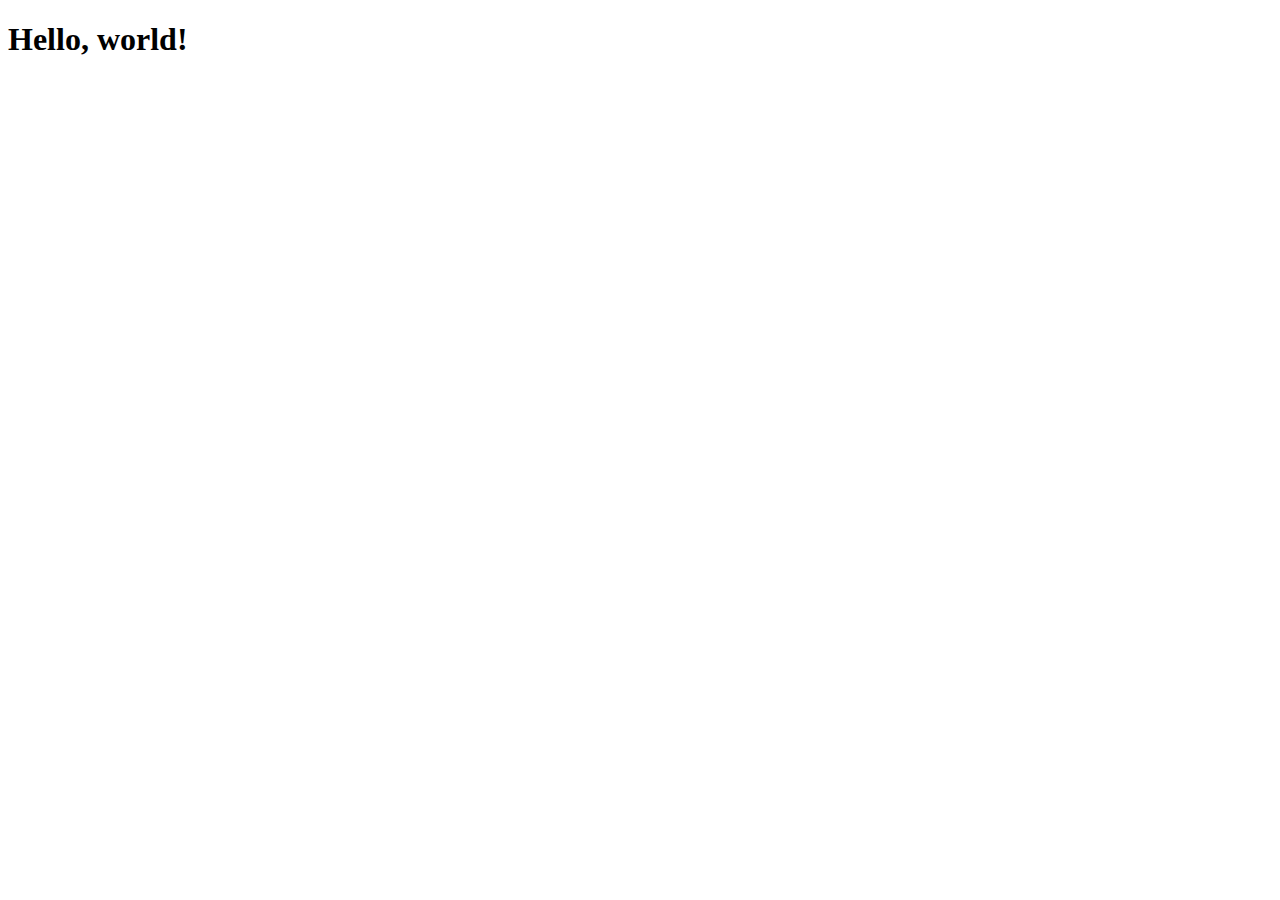
==== FinTech-PlanoReal/index.html @ e1051105 "Inicio-Projeto" ====
<!doctype html>
<html lang="pt-BR">

<head>
    <meta charset="utf-8">
    <meta name="viewport" content="width=device-width, initial-scale=1">
    <title>Plano Real</title>

    <link href="https://cdn.jsdelivr.net/npm/bootstrap@5.3.2/dist/css/bootstrap.min.css" rel="stylesheet"
        integrity="sha384-T3c6CoIi6uLrA9TneNEoa7RxnatzjcDSCmG1MXxSR1GAsXEV/Dwwykc2MPK8M2HN" crossorigin="anonymous">

    <link rel="stylesheet" href="./assets/css/styles.css">
</head>

<body>
    <h1>Hello, world!</h1>

    <script src="https://cdn.jsdelivr.net/npm/bootstrap@5.3.2/dist/js/bootstrap.bundle.min.js"
        integrity="sha384-C6RzsynM9kWDrMNeT87bh95OGNyZPhcTNXj1NW7RuBCsyN/o0jlpcV8Qyq46cDfL"
        crossorigin="anonymous"></script>
</body>

</html>
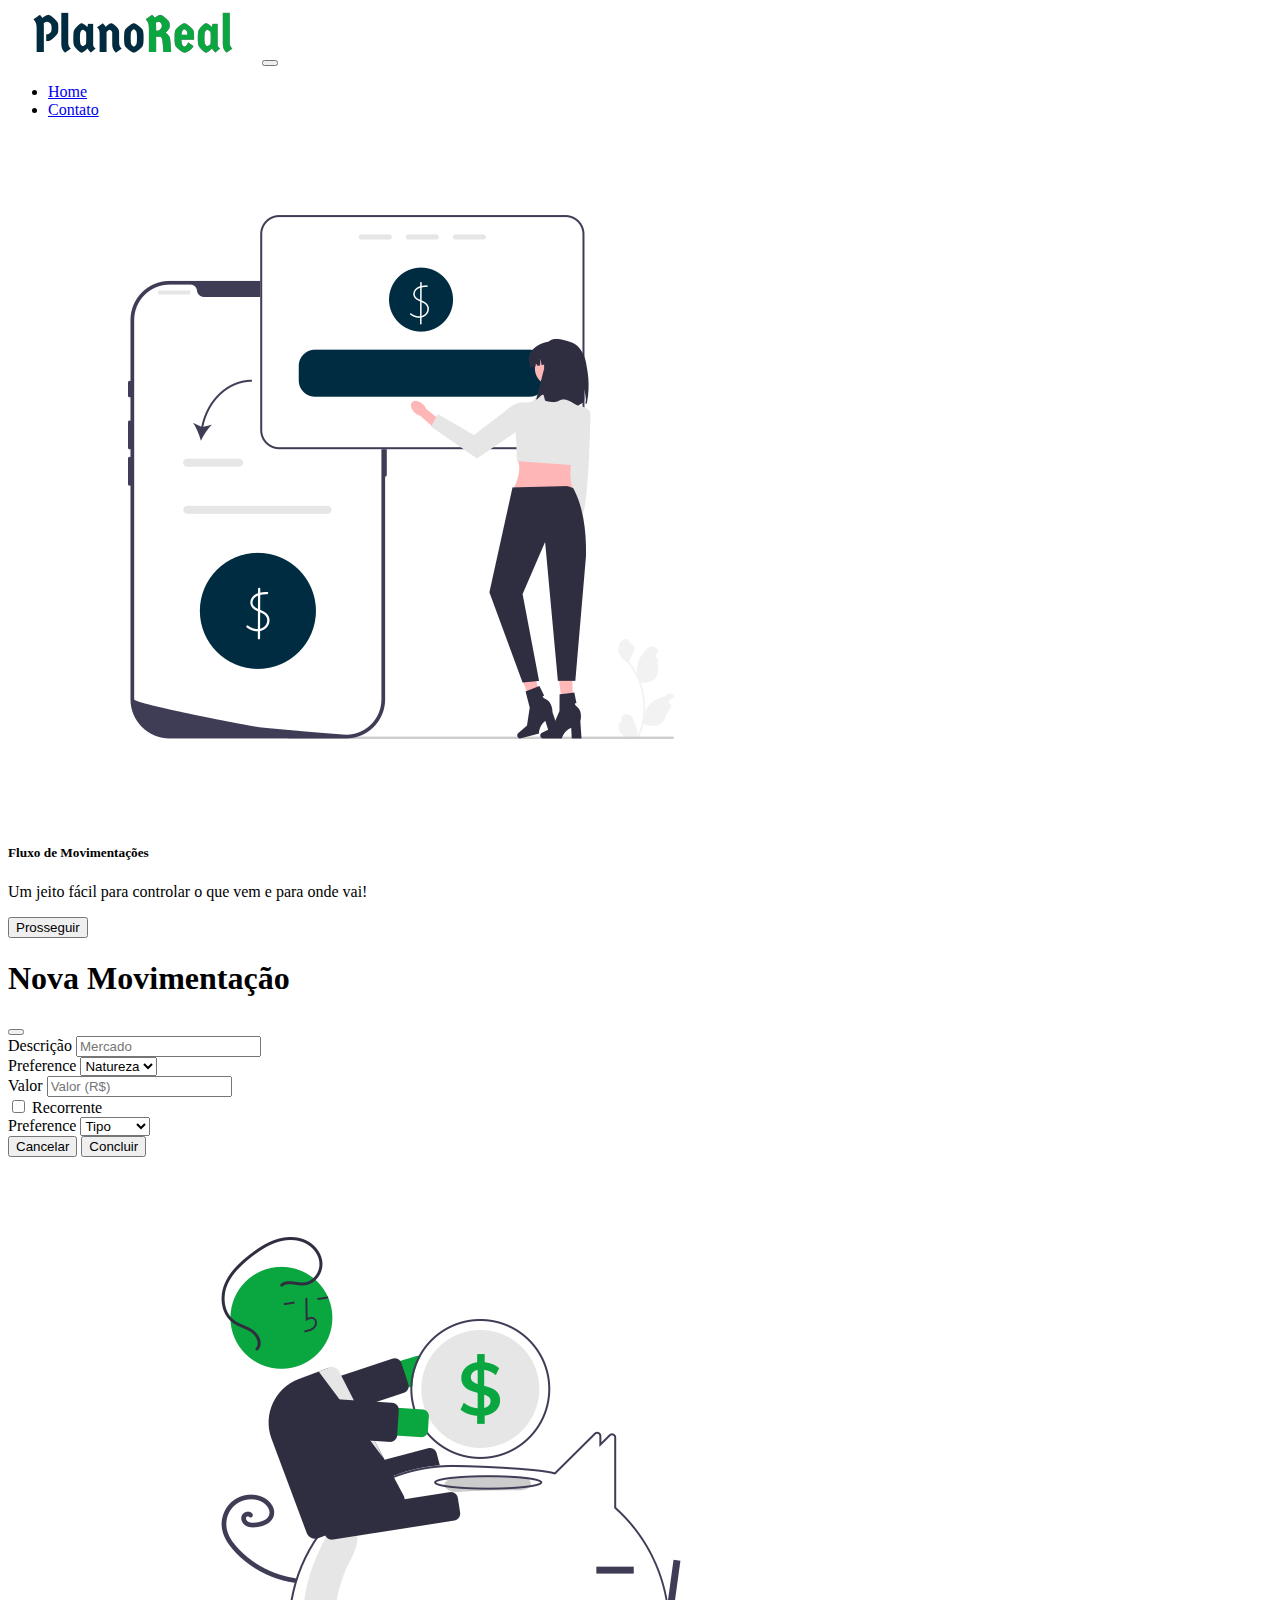
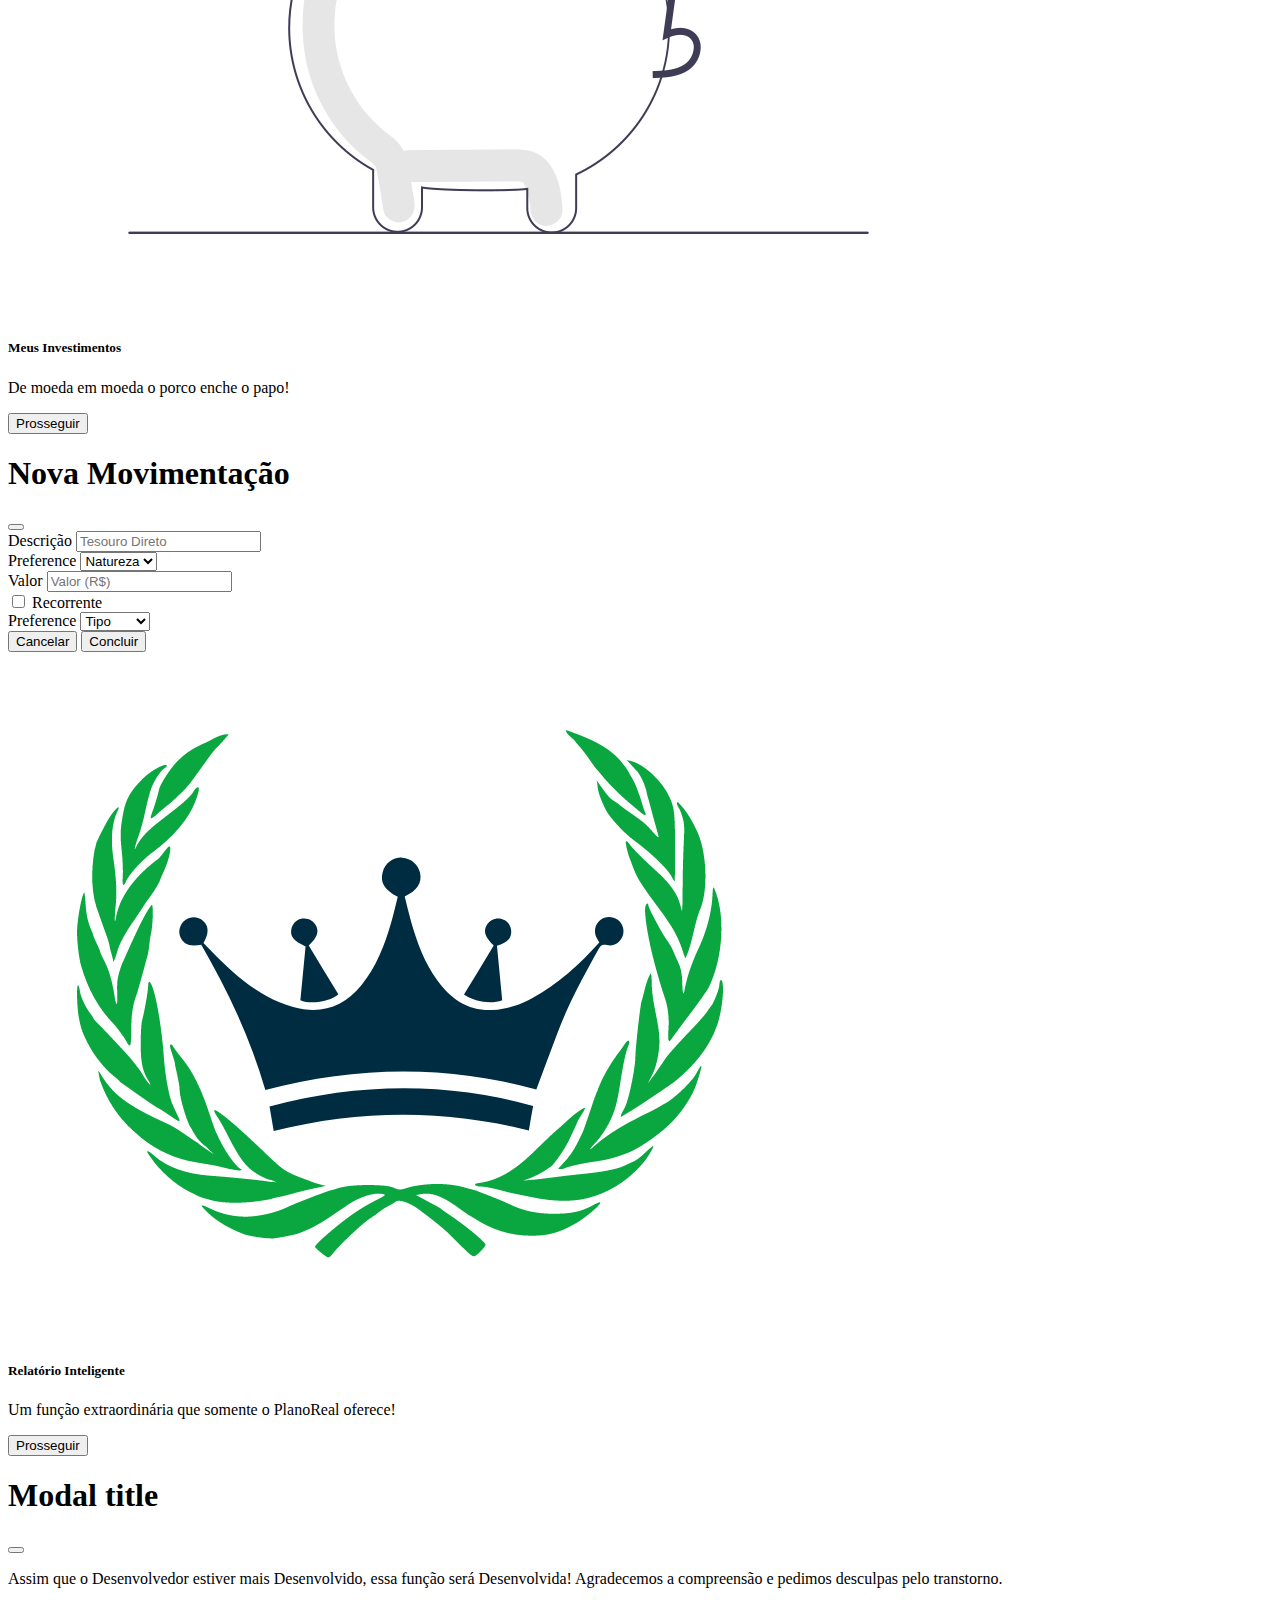
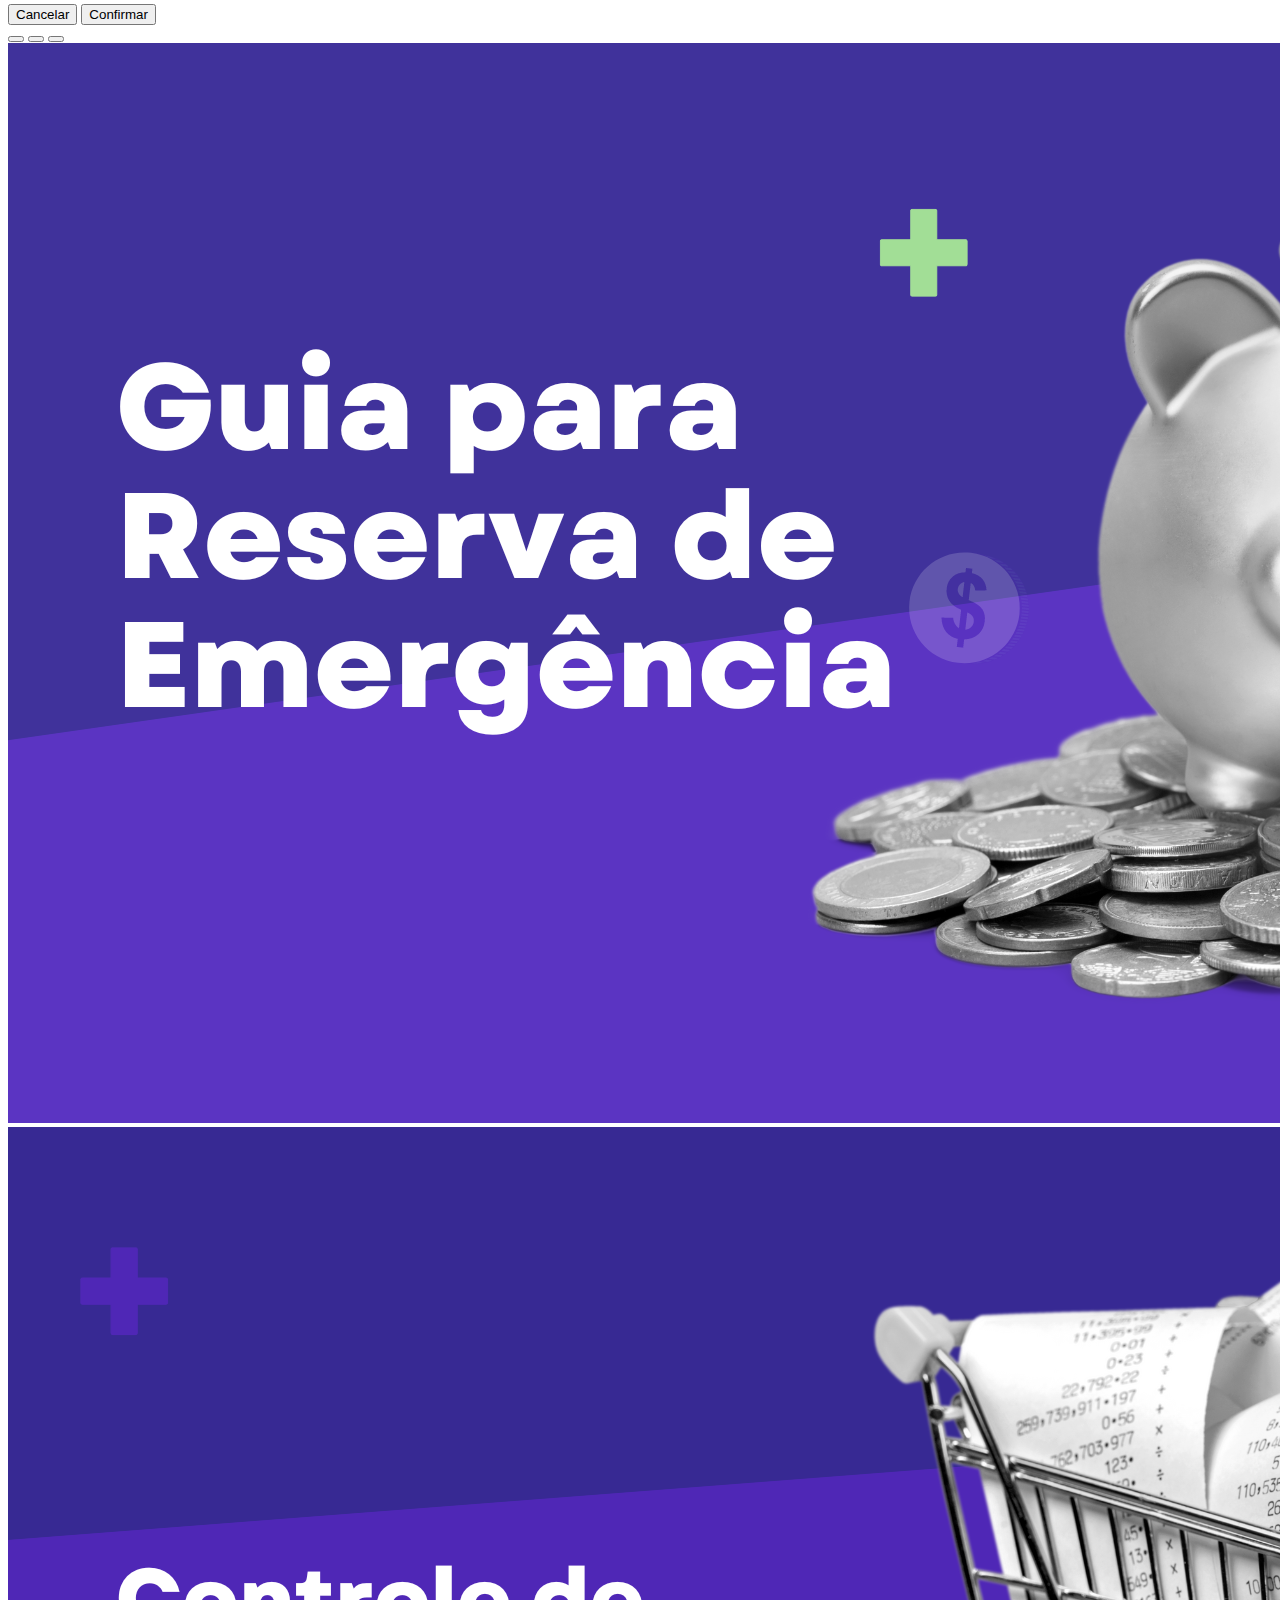
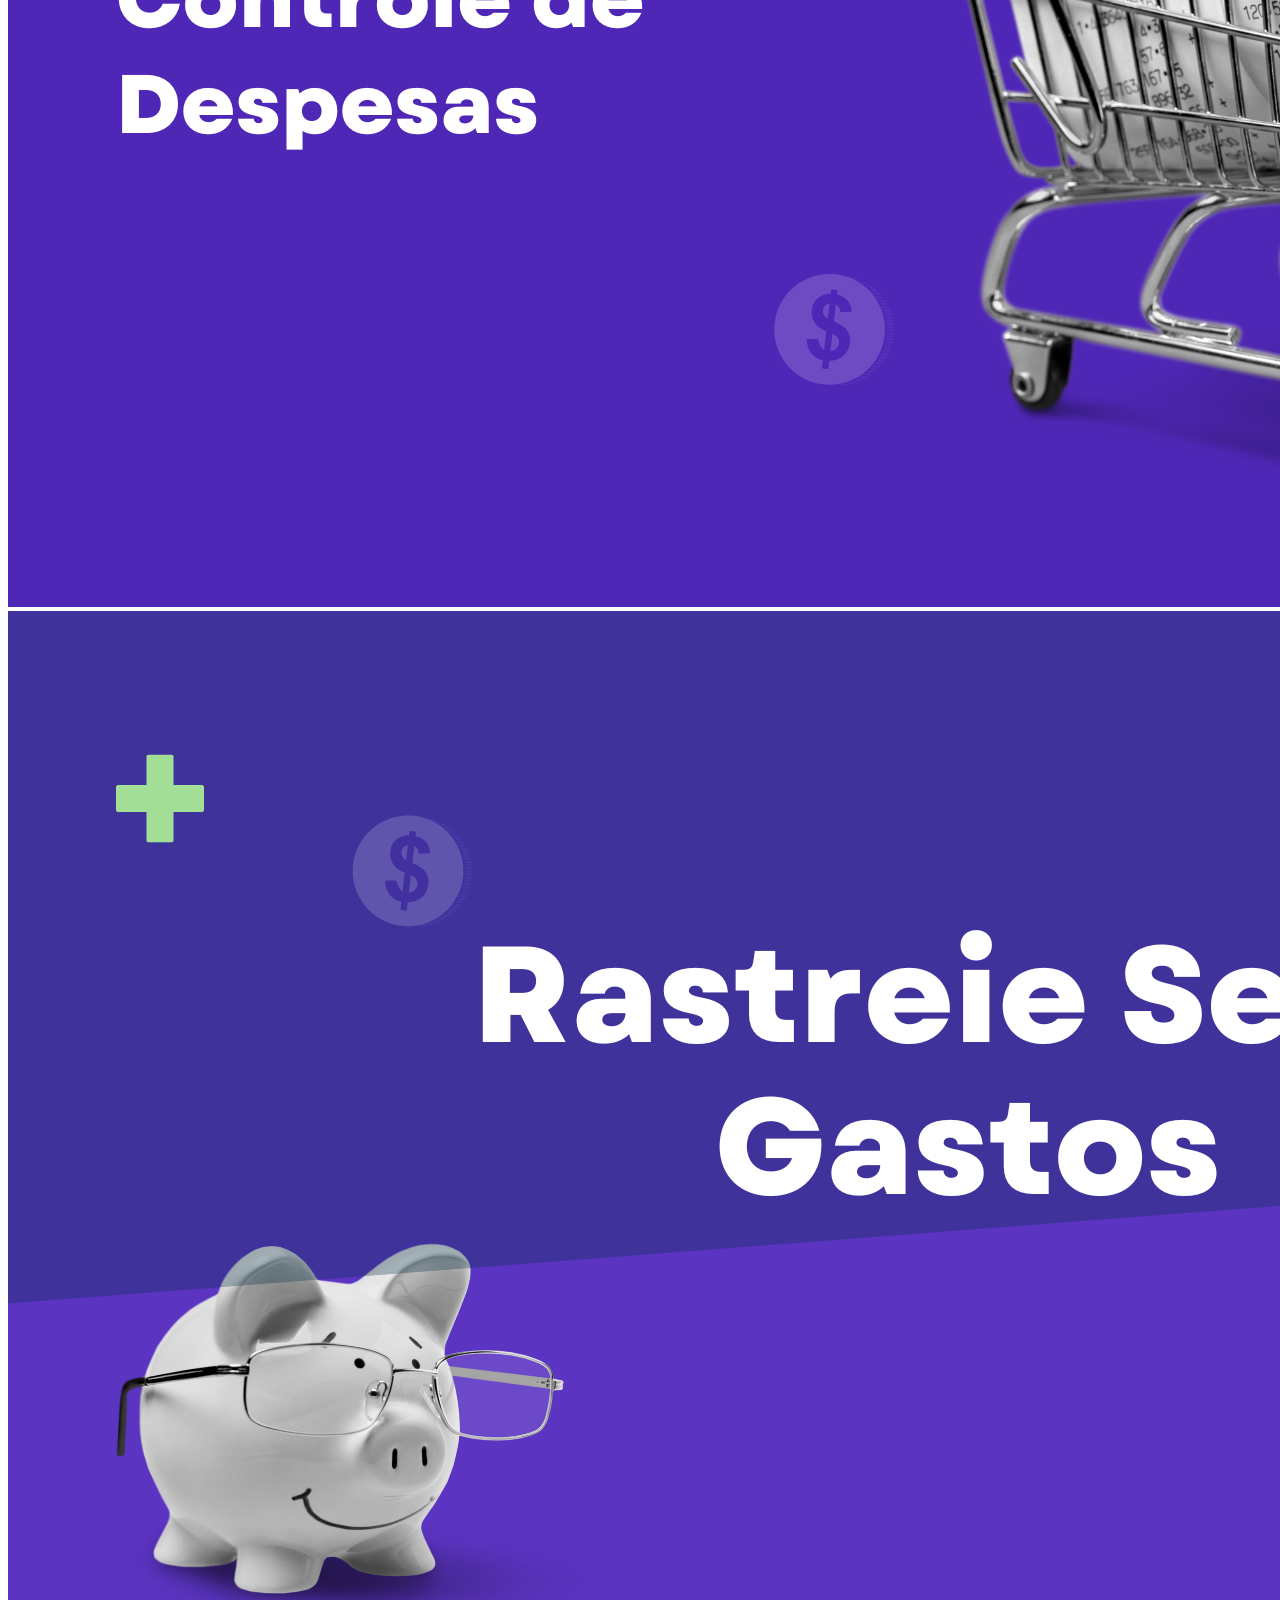
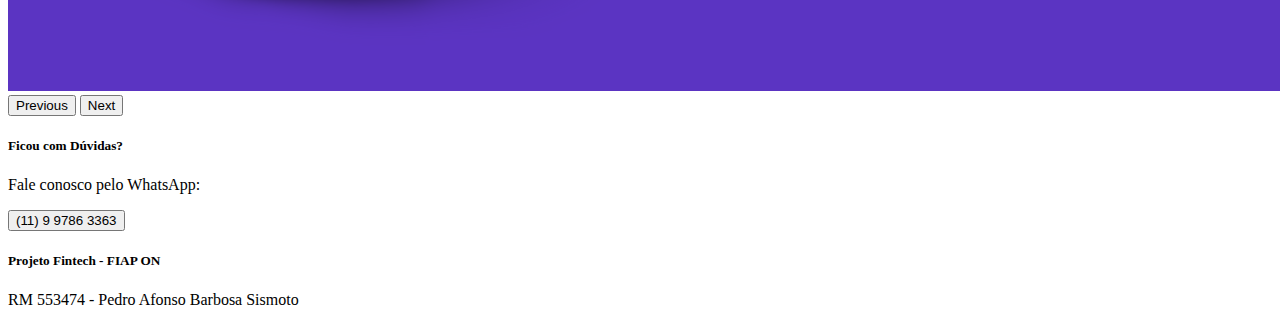
==== commit c65531d3: "Projeto Final" ====
--- a/FinTech-PlanoReal/index.html
+++ b/FinTech-PlanoReal/index.html
@@ -6,6 +6,10 @@
     <meta name="viewport" content="width=device-width, initial-scale=1">
     <title>Plano Real</title>
 
+    <link rel="stylesheet" href="https://cdnjs.cloudflare.com/ajax/libs/font-awesome/6.2.0/css/all.min.css"
+        integrity="sha512-xh6O/CkQoPOWDdYTDqeRdPCVd1SpvCA9XXcUnZS2FmJNp1coAFzvtCN9BmamE+4aHK8yyUHUSCcJHgXloTyT2A=="
+        crossorigin="anonymous" referrerpolicy="no-referrer" />
+
     <link href="https://cdn.jsdelivr.net/npm/bootstrap@5.3.2/dist/css/bootstrap.min.css" rel="stylesheet"
         integrity="sha384-T3c6CoIi6uLrA9TneNEoa7RxnatzjcDSCmG1MXxSR1GAsXEV/Dwwykc2MPK8M2HN" crossorigin="anonymous">
 
@@ -13,7 +17,316 @@
 </head>
 
 <body>
-    <h1>Hello, world!</h1>
+
+    <!-- Parâmetros da NavBar -->
+    <header class="container sticky-top">
+        <nav class="navbar navbar-expand-lg">
+            <div class="container-fluid">
+                <a class="navbar-brand" href="#"><img src="./assets/images/logo-nome.png"
+                        alt="Logo da Aplicação Plano Real" class="img-navbar"></a>
+                <button class="navbar-toggler" type="button" data-bs-toggle="collapse"
+                    data-bs-target="#navbarSupportedContent" aria-controls="navbarSupportedContent"
+                    aria-expanded="false" aria-label="Toggle navigation">
+                    <span class="navbar-toggler-icon"></span>
+                </button>
+                <div class="collapse navbar-collapse" id="navbarSupportedContent">
+                    <ul class="navbar-nav ms-auto mb-2 mb-lg-0">
+                        <li class="nav-item">
+                            <a class="nav-link active" aria-current="page" href="#">Home</a>
+                        </li>
+                        <li class="nav-item">
+                            <a class="nav-link" href="#contato">Contato</a>
+                        </li>
+                    </ul>
+                </div>
+            </div>
+        </nav>
+    </header>
+
+    <!-- Parâmetros dos Cards -->
+    <main class="container text-center">
+        <div class="container my-2">
+            <div class="row">
+
+                <!-- Primeiro Card - Movimentações -->
+                <div class="col-md-6 col-lg-4 my-3" id="movimentacao">
+                    <div class="card">
+                        <img src="./assets/images/operacoes.png" class="card-img-top"
+                            alt="Uma pessoa interagindo com o Cartão e o Celular">
+                        <div class="card-body">
+                            <h5 class="card-title">Fluxo de Movimentações</h5>
+                            <p class="card-text">Um jeito fácil para controlar o que vem e para onde vai!</p>
+
+                            <!-- Botão Modal -->
+                            <button type="button" class="btn btn-primary" data-bs-toggle="modal"
+                                data-bs-target="#exampleModal">
+                                Prosseguir
+                            </button>
+
+                            <!-- Modal -->
+                            <div class="modal fade" id="exampleModal" tabindex="-1" aria-labelledby="exampleModalLabel"
+                                aria-hidden="true">
+                                <div class="modal-dialog">
+                                    <div class="modal-content">
+                                        <div class="modal-header">
+                                            <h1 class="modal-title fs-5" id="exampleModalLabel">Nova Movimentação</h1>
+                                            <button type="button" class="btn-close" data-bs-dismiss="modal"
+                                                aria-label="Close"></button>
+                                        </div>
+                                        <div class="modal-body">
+
+                                            <!-- Forms do Modal -->
+
+                                            <form class="row gy-2 gx-3 align-items-center">
+                                                <div class="col-auto">
+                                                    <label class="visually-hidden"
+                                                        for="autoSizingInput">Descrição</label>
+                                                    <input type="text" class="form-control" id="autoSizingInput"
+                                                        placeholder="Mercado">
+                                                </div>
+
+                                                <div class="col-auto">
+                                                    <label class="visually-hidden"
+                                                        for="autoSizingSelect">Preference</label>
+                                                    <select class="form-select" id="autoSizingSelect">
+                                                        <option selected>Natureza</option>
+                                                        <option value="1">Despesa</option>
+                                                        <option value="2">Receita</option>
+                                                    </select>
+                                                </div>
+
+                                                <div class="col-auto">
+                                                    <label class="visually-hidden" for="autoSizingInput">Valor</label>
+                                                    <input type="number" class="form-control" id="autoSizingInputNumber"
+                                                        placeholder="Valor (R$)">
+                                                </div>
+
+                                                <div class="col-auto">
+                                                    <div class="form-check form-switch">
+                                                        <input class="form-check-input" type="checkbox" role="switch"
+                                                            id="flexSwitchCheckDefault">
+                                                        <label class="form-check-label"
+                                                            for="flexSwitchCheckDefault">Recorrente</label>
+                                                    </div>
+                                                </div>
+                                                <div class="col-auto">
+                                                    <label class="visually-hidden"
+                                                        for="autoSizingSelect">Preference</label>
+                                                    <select class="form-select" id="autoSizingSelect2">
+                                                        <option selected>Tipo</option>
+                                                        <option value="1">Fixa</option>
+                                                        <option value="2">Variável</option>
+                                                    </select>
+                                                </div>
+                                            </form>
+
+                                        </div>
+                                        <div class="modal-footer">
+                                            <button type="button" class="btn btn-secondary"
+                                                data-bs-dismiss="modal">Cancelar</button>
+                                            <button type="button" class="btn btn-primary">Concluir</button>
+                                        </div>
+                                    </div>
+                                </div>
+                            </div>
+                        </div>
+                    </div>
+                </div>
+
+                <!-- Segundo Card - Investimentos -->
+                <div class="col-md-6 col-lg-4 my-3" id="investimento">
+                    <div class="card">
+                        <img src="./assets/images/investimentos.png" class="card-img-top"
+                            alt="Uma pessoa colocando moedas em cima de um porco">
+                        <div class="card-body">
+                            <h5 class="card-title">Meus Investimentos</h5>
+                            <p class="card-text">De moeda em moeda o porco enche o papo!</p>
+
+                            <!-- Botão Modal -->
+                            <button type="button" class="btn btn-primary" data-bs-toggle="modal"
+                                data-bs-target="#exampleModal2">
+                                Prosseguir
+                            </button>
+
+                            <!-- Modal -->
+                            <div class="modal fade" id="exampleModal2" tabindex="-1" aria-labelledby="exampleModalLabel"
+                                aria-hidden="true">
+                                <div class="modal-dialog">
+                                    <div class="modal-content">
+                                        <div class="modal-header">
+                                            <h1 class="modal-title fs-5" id="exampleModalLabel">Nova Movimentação</h1>
+                                            <button type="button" class="btn-close" data-bs-dismiss="modal"
+                                                aria-label="Close"></button>
+                                        </div>
+                                        <div class="modal-body">
+
+                                            <!-- Forms do Modal -->
+
+                                            <form class="row gy-2 gx-3 align-items-center">
+                                                <div class="col-auto">
+                                                    <label class="visually-hidden"
+                                                        for="autoSizingInput">Descrição</label>
+                                                    <input type="text" class="form-control" id="autoSizingInput2"
+                                                        placeholder="Tesouro Direto">
+                                                </div>
+
+                                                <div class="col-auto">
+                                                    <label class="visually-hidden"
+                                                        for="autoSizingSelect">Preference</label>
+                                                    <select class="form-select" id="autoSizingSelect2">
+                                                        <option selected>Natureza</option>
+                                                        <option value="1">Aporte</option>
+                                                        <option value="2">Resgate</option>
+                                                    </select>
+                                                </div>
+
+                                                <div class="col-auto">
+                                                    <label class="visually-hidden" for="autoSizingInput">Valor</label>
+                                                    <input type="number" class="form-control"
+                                                        id="autoSizingInputNumber2" placeholder="Valor (R$)">
+                                                </div>
+
+                                                <div class="col-auto">
+                                                    <div class="form-check form-switch">
+                                                        <input class="form-check-input" type="checkbox" role="switch"
+                                                            id="flexSwitchCheckDefault2">
+                                                        <label class="form-check-label"
+                                                            for="flexSwitchCheckDefault">Recorrente</label>
+                                                    </div>
+                                                </div>
+                                                <div class="col-auto">
+                                                    <label class="visually-hidden"
+                                                        for="autoSizingSelect">Preference</label>
+                                                    <select class="form-select" id="autoSizingSelect2">
+                                                        <option selected>Tipo</option>
+                                                        <option value="1">Fixa</option>
+                                                        <option value="2">Variável</option>
+                                                    </select>
+                                                </div>
+                                            </form>
+
+                                        </div>
+                                        <div class="modal-footer">
+                                            <button type="button" class="btn btn-secondary"
+                                                data-bs-dismiss="modal">Cancelar</button>
+                                            <button type="button" class="btn btn-primary">Concluir</button>
+                                        </div>
+                                    </div>
+                                </div>
+                            </div>
+                        </div>
+                    </div>
+                </div>
+
+                <!-- Terceiro Card - Relatório -->
+                <div class="col-md-6 col-lg-4 my-3" id="relatorio">
+                    <div class="card">
+                        <img src="./assets/images/coroa.png" class="card-img-top"
+                            alt="Uma grinalda e uma coroa, símbolo da marca">
+                        <div class="card-body">
+                            <h5 class="card-title">Relatório Inteligente</h5>
+                            <p class="card-text">Um função extraordinária que somente o PlanoReal oferece!</p>
+
+                            <!-- Button trigger modal -->
+                            <button type="button" class="btn btn-primary" data-bs-toggle="modal"
+                                data-bs-target="#exampleModal3">
+                                Prosseguir
+                            </button>
+
+                            <!-- Modal -->
+                            <div class="modal fade" id="exampleModal3" tabindex="-1" aria-labelledby="exampleModalLabel"
+                                aria-hidden="true">
+                                <div class="modal-dialog">
+                                    <div class="modal-content">
+                                        <div class="modal-header">
+                                            <h1 class="modal-title fs-5" id="exampleModalLabel">Modal title</h1>
+                                            <button type="button" class="btn-close" data-bs-dismiss="modal"
+                                                aria-label="Close"></button>
+                                                </div>
+                                                <div class="modal-body">
+                                                    <p>Assim que o Desenvolvedor estiver mais Desenvolvido, essa função será Desenvolvida! Agradecemos a compreensão e pedimos desculpas pelo transtorno.</p>
+                                                </div>
+                                                <div class="modal-footer">
+                                            <button type="button" class="btn btn-secondary"
+                                                data-bs-dismiss="modal">Cancelar</button>
+                                            <button type="button" class="btn btn-primary">Confirmar</button>
+                                        </div>
+                                    </div>
+                                </div>
+                            </div>
+
+                        </div>
+                    </div>
+                </div>
+            </div>
+        </div>
+    </main>
+
+
+
+    <!-- Parâmetros do Carousel -->
+    <section class="container my-2">
+        <div id="carouselExampleIndicators" class="carousel slide">
+            <div class="carousel-indicators">
+                <button type="button" data-bs-target="#carouselExampleIndicators" data-bs-slide-to="0" class="active"
+                    aria-current="true" aria-label="Slide 1"></button>
+                <button type="button" data-bs-target="#carouselExampleIndicators" data-bs-slide-to="1"
+                    aria-label="Slide 2"></button>
+                <button type="button" data-bs-target="#carouselExampleIndicators" data-bs-slide-to="2"
+                    aria-label="Slide 3"></button>
+            </div>
+            <div class="carousel-inner">
+                <div class="carousel-item active">
+                    <img src="./assets/images/carousel1.png" class="d-block w-100"
+                        alt="Mostra-se um guia para reservas de emergência">
+                </div>
+                <div class="carousel-item">
+                    <img src="./assets/images/carousel2.png" class="d-block w-100"
+                        alt="Mostra-se um guia para controlar as despesas">
+                </div>
+                <div class="carousel-item">
+                    <img src="./assets/images/carousel3.png" class="d-block w-100"
+                        alt="Mostra-se um guia para rastrear despesas">
+                </div>
+            </div>
+            <button class="carousel-control-prev" type="button" data-bs-target="#carouselExampleIndicators"
+                data-bs-slide="prev">
+                <span class="carousel-control-prev-icon" aria-hidden="true"></span>
+                <span class="visually-hidden">Previous</span>
+            </button>
+            <button class="carousel-control-next" type="button" data-bs-target="#carouselExampleIndicators"
+                data-bs-slide="next">
+                <span class="carousel-control-next-icon" aria-hidden="true"></span>
+                <span class="visually-hidden">Next</span>
+            </button>
+        </div>
+    </section>
+
+    <!-- Parâmetros do WhatsApp -->
+    <section class="container text-center" id="contato">
+        <div class="card text-center">
+            <div class="card-body">
+                <h5 class="card-title">Ficou com Dúvidas?</h5>
+                <p class="card-text">Fale conosco pelo WhatsApp:</p>
+                <button type="button" class="btn btn-outline-success">
+                    <i class="fa-brands fa-whatsapp"></i>
+                    (11) 9 9786 3363
+                </button>
+            </div>
+        </div>
+    </section>
+
+
+    <!-- Parâmetros do Footer -->
+    <footer class="container my-2">
+        <div class="card text-center">
+            <div class="card-body">
+                <h5 class="card-title">Projeto Fintech - FIAP ON</h5>
+                <p class="card-text">RM 553474 - Pedro Afonso Barbosa Sismoto</p>
+            </div>
+        </div>
+    </footer>
+
 
     <script src="https://cdn.jsdelivr.net/npm/bootstrap@5.3.2/dist/js/bootstrap.bundle.min.js"
         integrity="sha384-C6RzsynM9kWDrMNeT87bh95OGNyZPhcTNXj1NW7RuBCsyN/o0jlpcV8Qyq46cDfL"
--- a/FinTech-PlanoReal/assets/css/styles.css
+++ b/FinTech-PlanoReal/assets/css/styles.css
@@ -0,0 +1,8 @@
+:root {
+    --mycolors-green: #0aa640;
+    --mycolors-blue: #002c42;
+}
+
+header {
+    background-color: #fff;
+}